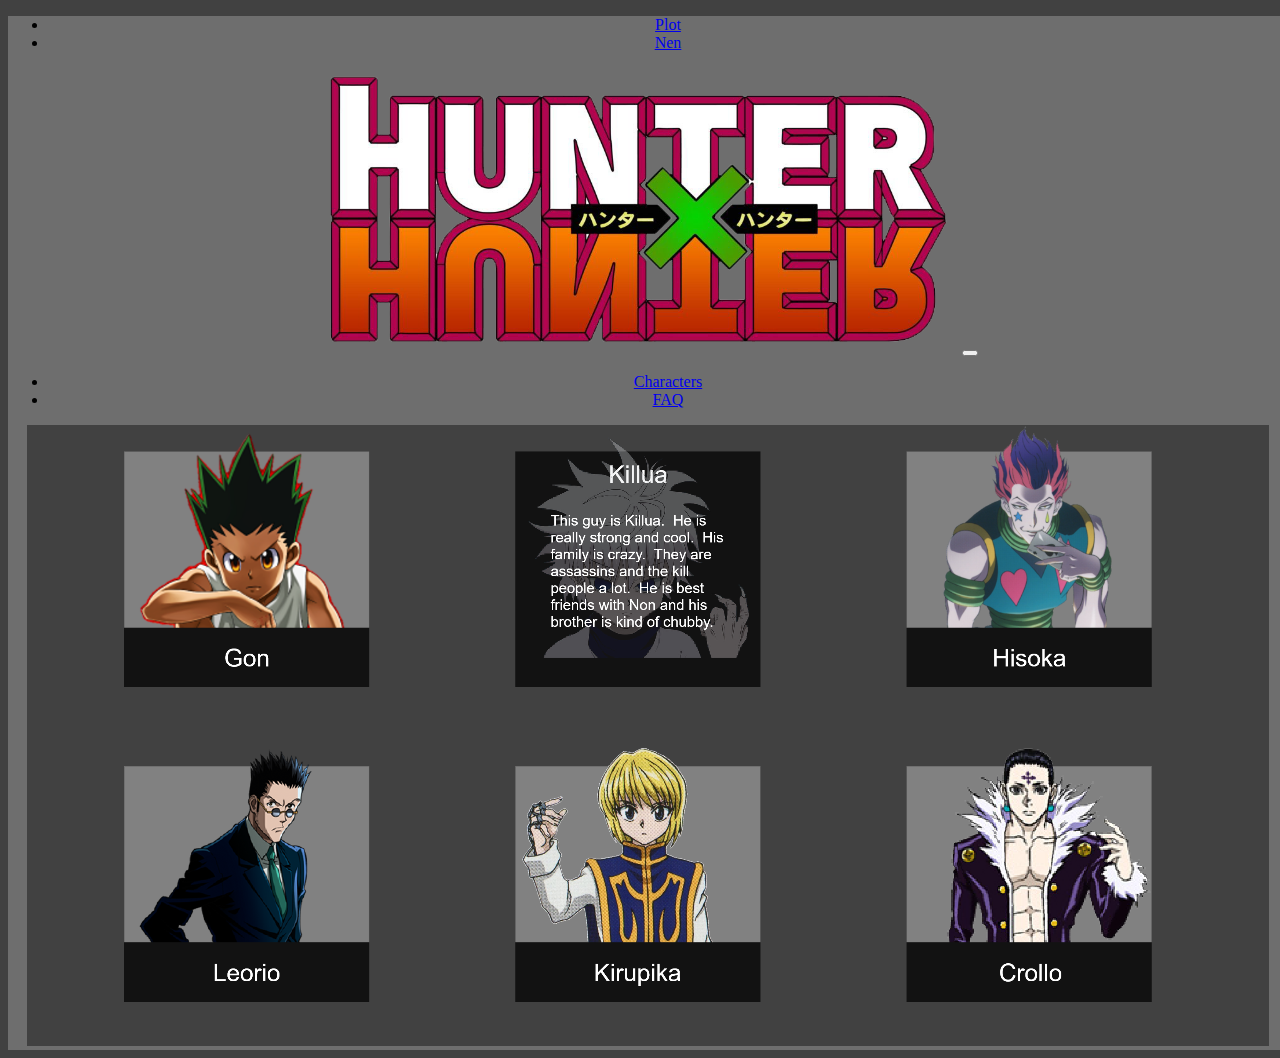
==== charecters.html @ ff34a7d1 "faq and charecter" ====
<!DOCTYPE html>
<html lang="en">
<head>
    <meta charset="UTF-8">
    <meta name="viewport" content="width=device-width, initial-scale=1.0">
    <meta http-equiv="X-UA-Compatible" content="ie=edge">
    <link rel="stylesheet" type="text/css" href="styles.css">
    <title>Nen</title>
</head>
<body>
    <main class = "mainContent">
        <nav class="navbar navbar-expand-md navbar-dark bg-dark">
                <div class="navbar-collapse collapse w-100 order-1 order-md-0 dual-collapse2">
                    <ul class="navbar-nav mr-auto">
                        <li class="nav-item">
                            <a class="nav-link" href="Plot.html">Plot</a>
                        </li>
            
                        <li class="nav-item">
                            <a class="nav-link active" href="Nen.html">Nen</a>
                        </li>

                    </ul>
                </div>
                <div class="mx-auto order-0">
                    <a class="navbar-brand mx-auto" href="#"><img class ="logo"src="hxhlogo.png"></a>
                    <button class="navbar-toggler" type="button" data-toggle="collapse" data-target=".dual-collapse2">
                        <span class="navbar-toggler-icon"></span>
                    </button>
                </div>
                <div class="navbar-collapse collapse w-100 order-3 dual-collapse2">
                    <ul class="navbar-nav ml-auto">
                        <li class="nav-item">
                            <a class="nav-link" href="charecters.html">Characters</a>
                        </li>
                        <li class="nav-item">
                            <a class="nav-link" href="FAQ.html">FAQ</a>
                        </li>
                    </ul>
                </div>
        </nav>

        <img src="rekt.png" id = charecterImage>
        </main>
        </body>

        
<link rel="stylesheet" href="https://stackpath.bootstrapcdn.com/bootstrap/4.1.3/css/bootstrap.min.css" integrity="sha384-MCw98/SFnGE8fJT3GXwEOngsV7Zt27NXFoaoApmYm81iuXoPkFOJwJ8ERdknLPMO" crossorigin="anonymous">
<script src="https://stackpath.bootstrapcdn.com/bootstrap/4.1.3/js/bootstrap.min.js" integrity="sha384-ChfqqxuZUCnJSK3+MXmPNIyE6ZbWh2IMqE241rYiqJxyMiZ6OW/JmZQ5stwEULTy" crossorigin="anonymous"></script>
</html>
---- styles.css ----
.mainContent{
    text-align: center;
}

.right-align{
    justify-content: right;
}

.plot-text{
    color: white;
}

.logo{
    width:50%;
}


body{
    background-color: #414141;
    width: 100%;
    height:100%;
}
.mainContent{
    background-color: #6E6E6E;
    height: 100%;
    width: 100%;
}

.nen-grid-container{
    margin: 0 auto;
    display: inline-block;
    grid-template-columns: repeat (4, auto);
    
    
}
#plotCover{
    width: 25%;
}

.nen-grid-item{
    width:20%;
    float: left;
    margin: 10px;
}



.QuestionForm{
    padding-bottom: 30pt;
}
.faqMain{
    background-color: #1d1d1d;
    height:800px;
    margin: 50px;
    color:#6e6e6e;
}
.question{
    background-color: #6e6e6e;
    height: 20%;
    margin: 30px;
    color: white;
}
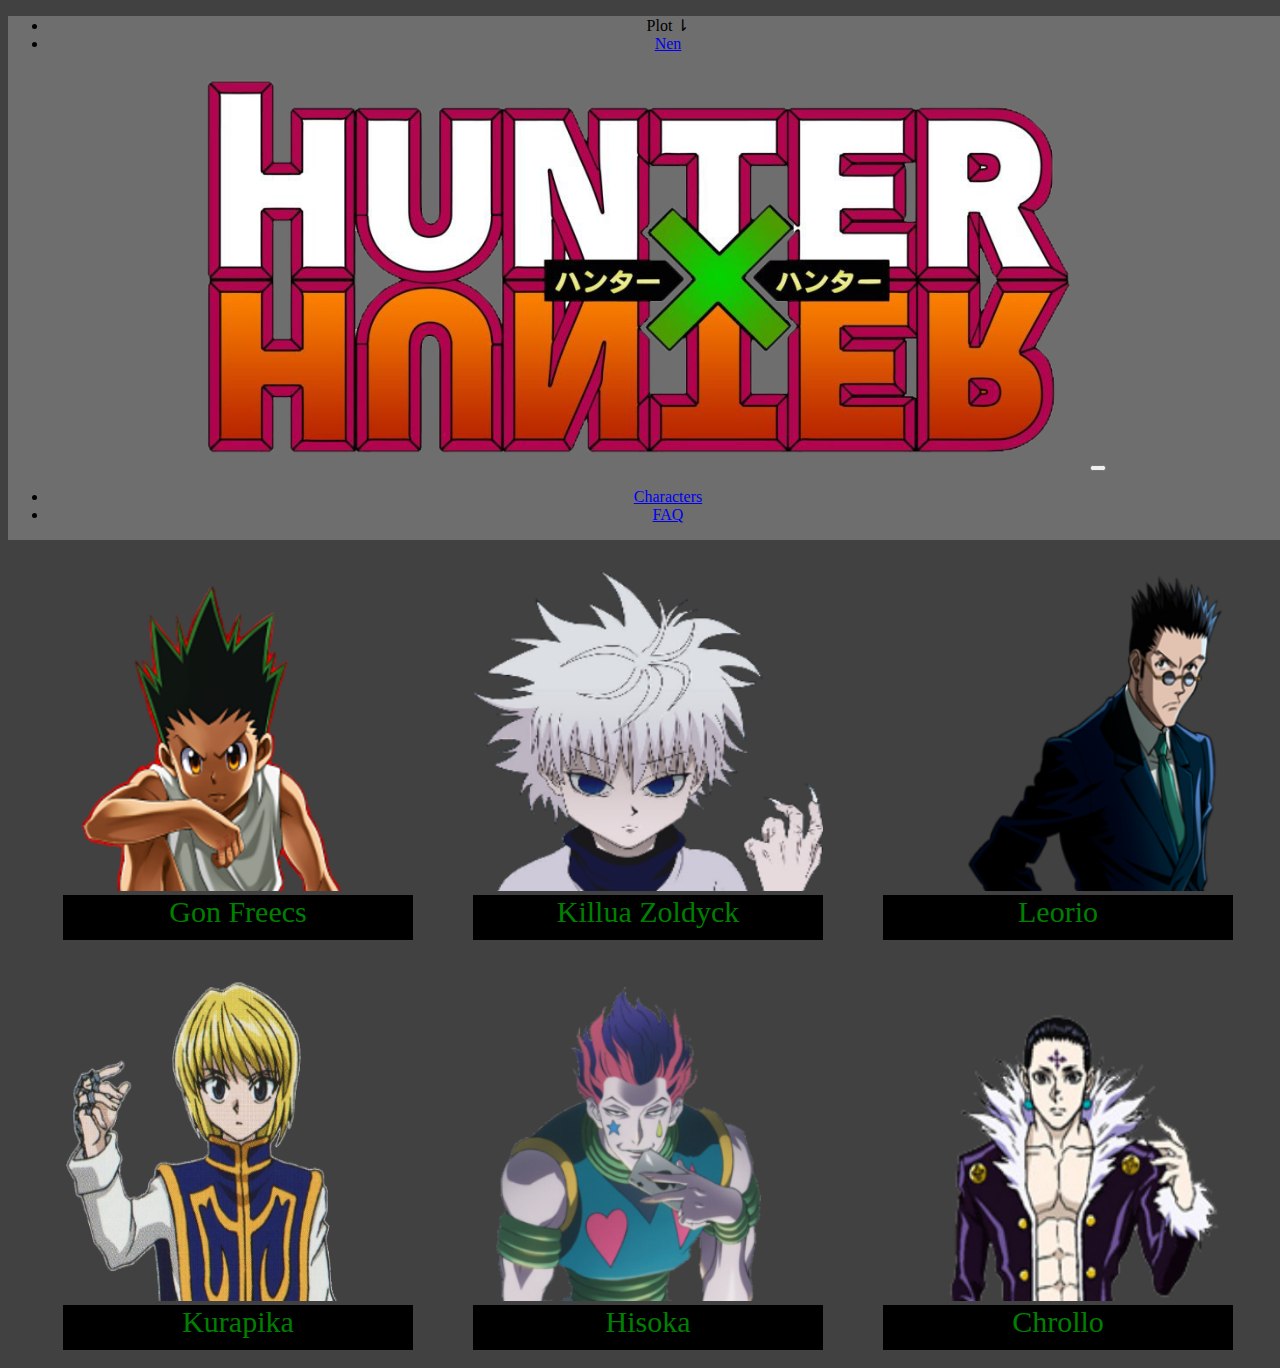
==== commit e1137acf: "everything" ====
--- a/charecters.html
+++ b/charecters.html
@@ -9,42 +9,114 @@
 </head>
 <body>
     <main class = "mainContent">
-        <nav class="navbar navbar-expand-md navbar-dark bg-dark">
-                <div class="navbar-collapse collapse w-100 order-1 order-md-0 dual-collapse2">
-                    <ul class="navbar-nav mr-auto">
-                        <li class="nav-item">
-                            <a class="nav-link" href="Plot.html">Plot</a>
-                        </li>
-            
-                        <li class="nav-item">
-                            <a class="nav-link active" href="Nen.html">Nen</a>
-                        </li>
+            <nav class="navbar navbar-expand-md navbar-dark bg-dark">
+                    <div class="navbar-collapse collapse w-100 order-1 order-md-0 dual-collapse2">
+                        <ul class="navbar-nav mr-auto">
+                            <li class="nav-item">
+                                <div class="dropdown">
+                                        <div class="nav-link active" href="" class = "dropbtn">Plot &#8642;</div>
+                                
+                              
+                                        <div class="dropdown-content">
+                                          <a href="archs.html">Story Archs</a>
+                                          <a href="story.html">Synopsis</a>
+                                        </div>
+                                      </div>
+                            </li>
+                
+                            <li class="nav-item">
+                                <a class="nav-link" href="Nen.html">Nen</a>
+                            </li>
+    
+                        </ul>
+                    </div>
+                    <div class="mx-auto order-0">
+                        <a class="navbar-brand mx-auto" href="#"><img class = "logo" src="hxhlogo.png"></a>
+                        <button class="navbar-toggler" type="button" data-toggle="collapse" data-target=".dual-collapse2">
+                            <span class="navbar-toggler-icon"></span>
+                        </button>
+                    </div>
+                    <div class="navbar-collapse collapse w-100 order-3 dual-collapse2">
+                        <ul class="navbar-nav ml-auto">
+                            <li class="nav-item">
+                                <a class="nav-link" href="charecters.html">Characters</a>
+                            </li>
+                            <li class="nav-item">
+                                <a class="nav-link" href="FAQ.html">FAQ</a>
+                            </li>
+                        </ul>
+                    </div>
+                </nav>
 
-                    </ul>
+        <div class = "wrapper">
+            <div class =char>
+                <div class = "imgWrap">
+                    <img src="gon.png" alt="" class ="test" height="321" width="400">
+                    <p class="imgdescription">Gon is the son of Ging Freecs.  He is a licensed hunter and is the main charecter of this story.  He is on a search for his dad.  His best friend is Killua. </p>
+                    <div class = "charTitle">
+                        Gon Freecs
+                    </div>
                 </div>
-                <div class="mx-auto order-0">
-                    <a class="navbar-brand mx-auto" href="#"><img class ="logo"src="hxhlogo.png"></a>
-                    <button class="navbar-toggler" type="button" data-toggle="collapse" data-target=".dual-collapse2">
-                        <span class="navbar-toggler-icon"></span>
-                    </button>
+            </div>
+
+            <div class =char>
+                    <div class = "imgWrap">
+                        <img src="kil.png" alt="" height="321" width="400">
+                        <p class="imgdescription">Killua is part of the Zoldyck family of assasssins.  He was trained from a young boy to be an assassin, but he diverged from this path to become a Hunter with Gon Freecs.</p>
+                        <div class = "charTitle">
+                            Killua Zoldyck
+                        </div>
+                    </div>
                 </div>
-                <div class="navbar-collapse collapse w-100 order-3 dual-collapse2">
-                    <ul class="navbar-nav ml-auto">
-                        <li class="nav-item">
-                            <a class="nav-link" href="charecters.html">Characters</a>
-                        </li>
-                        <li class="nav-item">
-                            <a class="nav-link" href="FAQ.html">FAQ</a>
-                        </li>
-                    </ul>
-                </div>
-        </nav>
+                <div class =char>
+                        <div class = "imgWrap">
+                            <img src="leo.png" alt="" height="321" width="400">
+                            <p class="imgdescription">Leorio is a student who wanted to become a Hunter to afford putting himself through Med school.  He met Gon, Killua, and Kurapika at the Hunter exam. </p>
+                            <div class = "charTitle">
+                                Leorio 
+                            </div>
+                        </div>
+                    </div>
 
-        <img src="rekt.png" id = charecterImage>
+                    <div class =char>
+                            <div class = "imgWrap">
+                                <img src="kir.png" alt="" height="321" width="400">
+                                <p class="imgdescription">Kurapika is the last survivor of the Kurta clan.  Their eyes are saught out by many people as they are a very expensive item on the black market.</p>
+                                <div class = "charTitle">
+                                    Kurapika
+                                </div>
+                            </div>
+                        </div>
+
+                        <div class =char>
+                                <div class = "imgWrap">
+                                    <img src="hiso.png" alt="" height="321" width="400">
+                                    <p class="imgdescription">Hisoka gets extremely turned on by fighting people.  He feels the potential in Gon and Killua and is waiting for the day to fight them.  He also realy wants to fight Chrollo.</p>
+                                    <div class = "charTitle">
+                                        Hisoka
+                                    </div>
+                                </div>
+                            </div>
+
+                            <div class =char>
+                                    <div class = "imgWrap">
+                                        <img src="kron.png" alt="" height="321" width="400">
+                                        <p class="imgdescription">Chrollo is the leader of the Spiders.  He was born in poverty.  He can steal other peoples abilities.</p>
+                                        <div class = "charTitle">
+                                            Chrollo
+                                        </div>
+                                    </div>
+                                </div>
+          
+          
+          </div>
+
+
         </main>
         </body>
 
         
+        <script src="https://ajax.googleapis.com/ajax/libs/jquery/2.1.3/jquery.min.js"></script>
 <link rel="stylesheet" href="https://stackpath.bootstrapcdn.com/bootstrap/4.1.3/css/bootstrap.min.css" integrity="sha384-MCw98/SFnGE8fJT3GXwEOngsV7Zt27NXFoaoApmYm81iuXoPkFOJwJ8ERdknLPMO" crossorigin="anonymous">
 <script src="https://stackpath.bootstrapcdn.com/bootstrap/4.1.3/js/bootstrap.min.js" integrity="sha384-ChfqqxuZUCnJSK3+MXmPNIyE6ZbWh2IMqE241rYiqJxyMiZ6OW/JmZQ5stwEULTy" crossorigin="anonymous"></script>
 </html>--- a/styles.css
+++ b/styles.css
@@ -1,4 +1,58 @@
-.mainContent{
+img{
+    width:100%;
+}
+
+.archWall{
+    width:70%;
+    margin:25px;
+}
+.char{
+    width:350px;
+    height:350px;
+
+    margin:30px;
+}
+.wrapper{
+    background-color: #414141;
+    display: flex;
+  flex-wrap: wrap;
+  justify-content: center;
+}
+.mission{
+    height:1000px;
+}
+.charTitle{
+    background-color:black;
+    color:green;
+    text-align: center;
+    font-size: 30px;
+    height:45px;
+    
+}
+.imgWrap {
+    position: relative;
+  }
+
+  .imgdescription {
+    position: absolute;
+    top: 0;
+    bottom: -15px;
+    left: 0;
+    right: 0;
+    background: rgba(25, 25, 25, 0.86);
+    color: #fff;
+    visibility: hidden;
+    opacity: 0;
+    text-align: center;
+    padding-top:30px;
+    font-size: 25px;
+    padding:30px;
+  
+    /* transition effect. not necessary */
+    transition: opacity .4s, visibility .4s;
+  }
+
+  .mainContent{
     text-align: center;
 }
 
@@ -11,8 +65,12 @@
 }
 
 .logo{
-    width:50%;
-}
+    width:70%;
+}
+.imgWrap:hover .imgdescription {
+    visibility: visible;
+    opacity: 1;
+  }
 
 
 body{
@@ -27,14 +85,20 @@
 }
 
 .nen-grid-container{
-    margin: 0 auto;
-    display: inline-block;
-    grid-template-columns: repeat (4, auto);
+        display: flex;
+      flex-wrap: wrap;
+      justify-content: center;
     
     
 }
 #plotCover{
     width: 25%;
+    float:left;
+    margin:50px;
+}
+.footer{
+    width:100%;
+    height:200px;
 }
 
 .nen-grid-item{
@@ -43,10 +107,20 @@
     margin: 10px;
 }
 
-
+.respond{
+    color: lime;
+}
 
 .QuestionForm{
     padding-bottom: 30pt;
+    text-align: center;
+    background-color: limegreen;
+    /* center the element */
+    margin-right: auto;
+    margin-left: auto;
+    width: 30%;
+    margin-top:30px;
+    opacity: .6;
 }
 .faqMain{
     background-color: #1d1d1d;
@@ -56,7 +130,92 @@
 }
 .question{
     background-color: #6e6e6e;
-    height: 20%;
+    height: 200px;
     margin: 30px;
     color: white;
+}
+
+.aside{
+    display:grid;
+    grid-template-columns: 1fr 1fr 1fr 1fr;
+    background-color:gray;
+
+}
+.inside{
+    width:80%;
+    margin:25px;
+    border-width: 2pt;
+    border-style: solid;
+}
+.inside:hover{
+
+        opacity: .8;
+}
+
+  
+  /* The container <div> - needed to position the dropdown content */
+  .dropdown {
+    position: relative;
+    display: inline-block;
+  }
+  
+  /* Dropdown Content (Hidden by Default) */
+  .dropdown-content {
+    display: none;
+    position: absolute;
+    background-color: #6E6E6E;
+    min-width: 160px;
+    box-shadow: 0px 8px 16px 0px rgba(0,0,0,0.2);
+  }
+  
+  .dropdown-content a {
+    color: black;
+    padding: 12px 16px;
+    text-decoration: none;
+    display: block;
+  }
+  
+  .dropdown-content a:hover {background-color: rgb(69, 69, 69);}
+  
+  .dropdown:hover .dropdown-content {display: block;}
+  .text{
+      text-align: center;
+      margin:50px;
+  }
+
+  @media screen and (max-width: 479px) {
+    .intro{
+        margin:25px;
+    }
+    .nen-grid-item{
+        width:100%;
+    }
+    .navbar-toggler:hover {
+        visibility: visible
+    }
+  
+    .arc{
+        width:100%;
+    }
+    .aside{
+        grid-auto-rows: 1fr 1fr 1fr 1fr;
+        grid-template-columns: 1fr;
+
+    }
+    .archWall{
+        visibility: hidden;
+    }
+    #plotCover{
+        width: 70%;
+    }
+    .QuestionForm{
+        width:90%;
+    }
+    .question{
+        margin:5px;
+        height:400px;
+    }
+    .faqMain{
+        height:100%;
+    }
 }